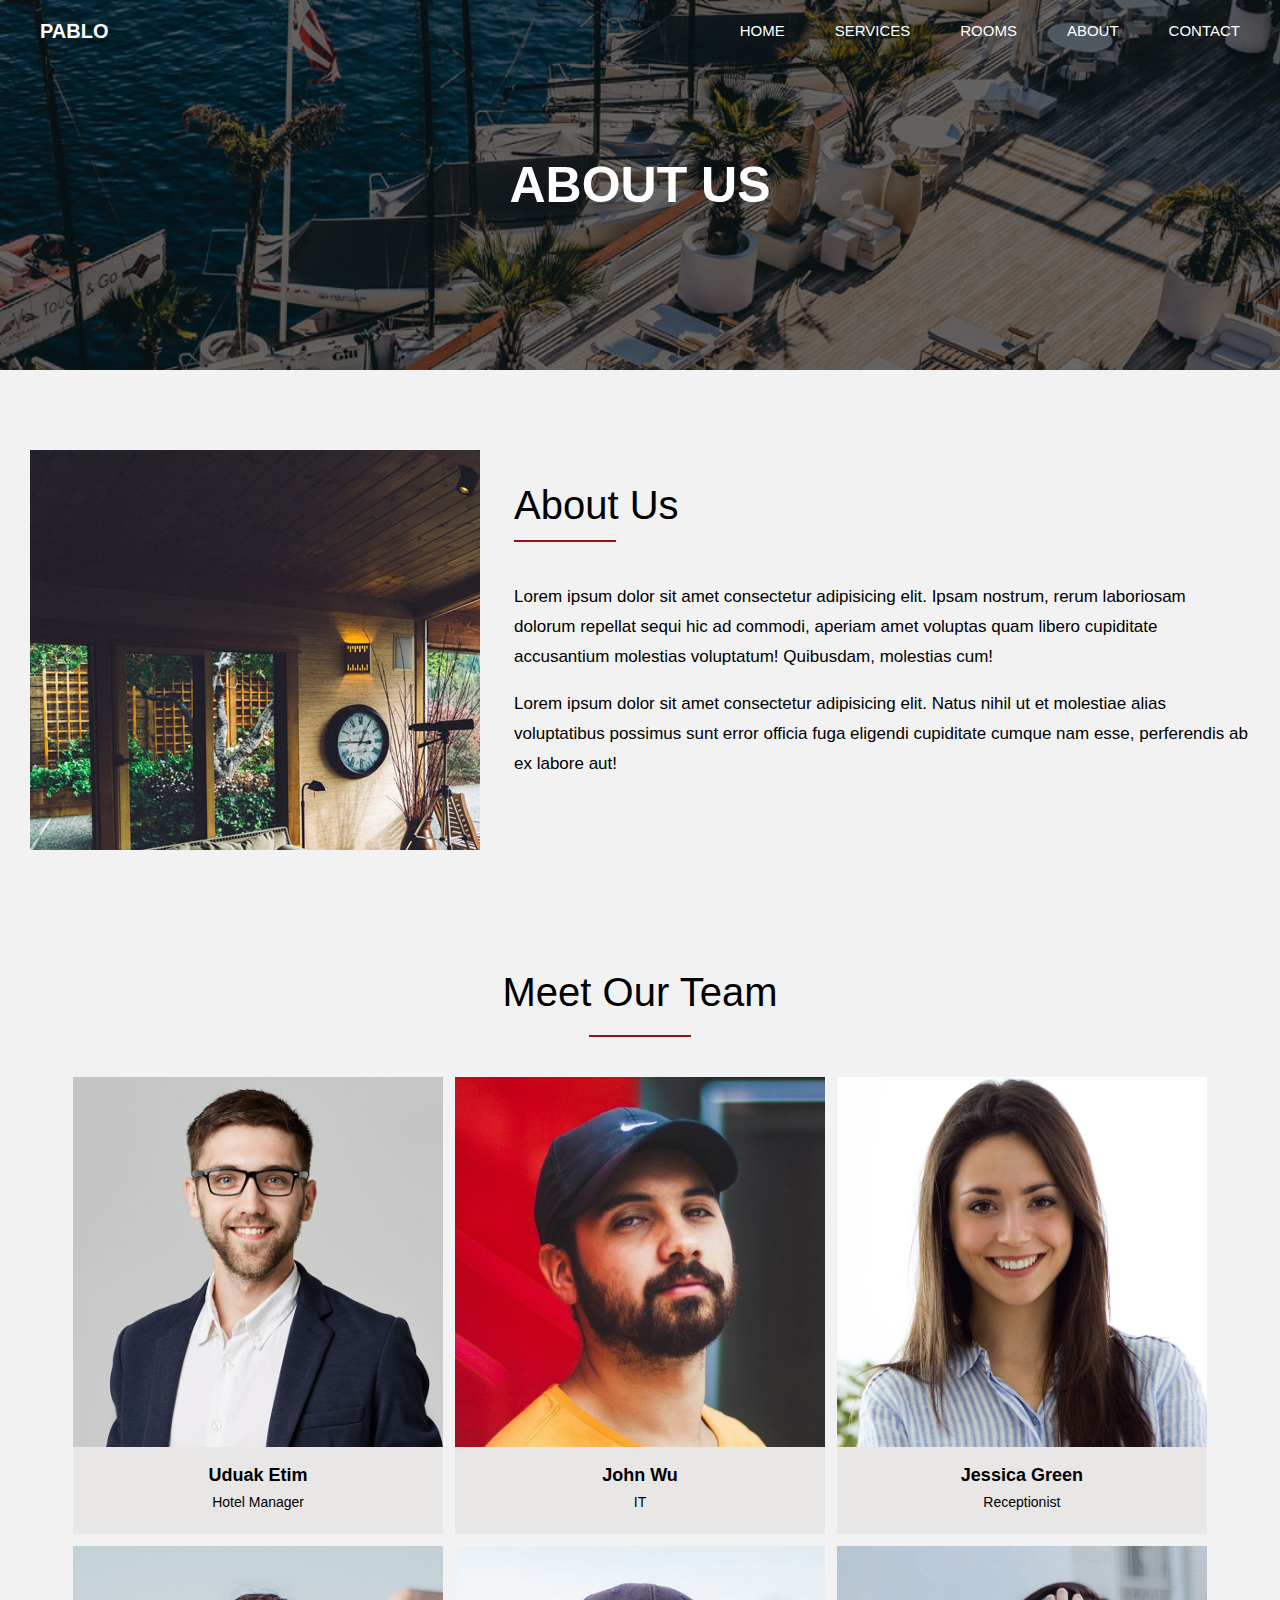
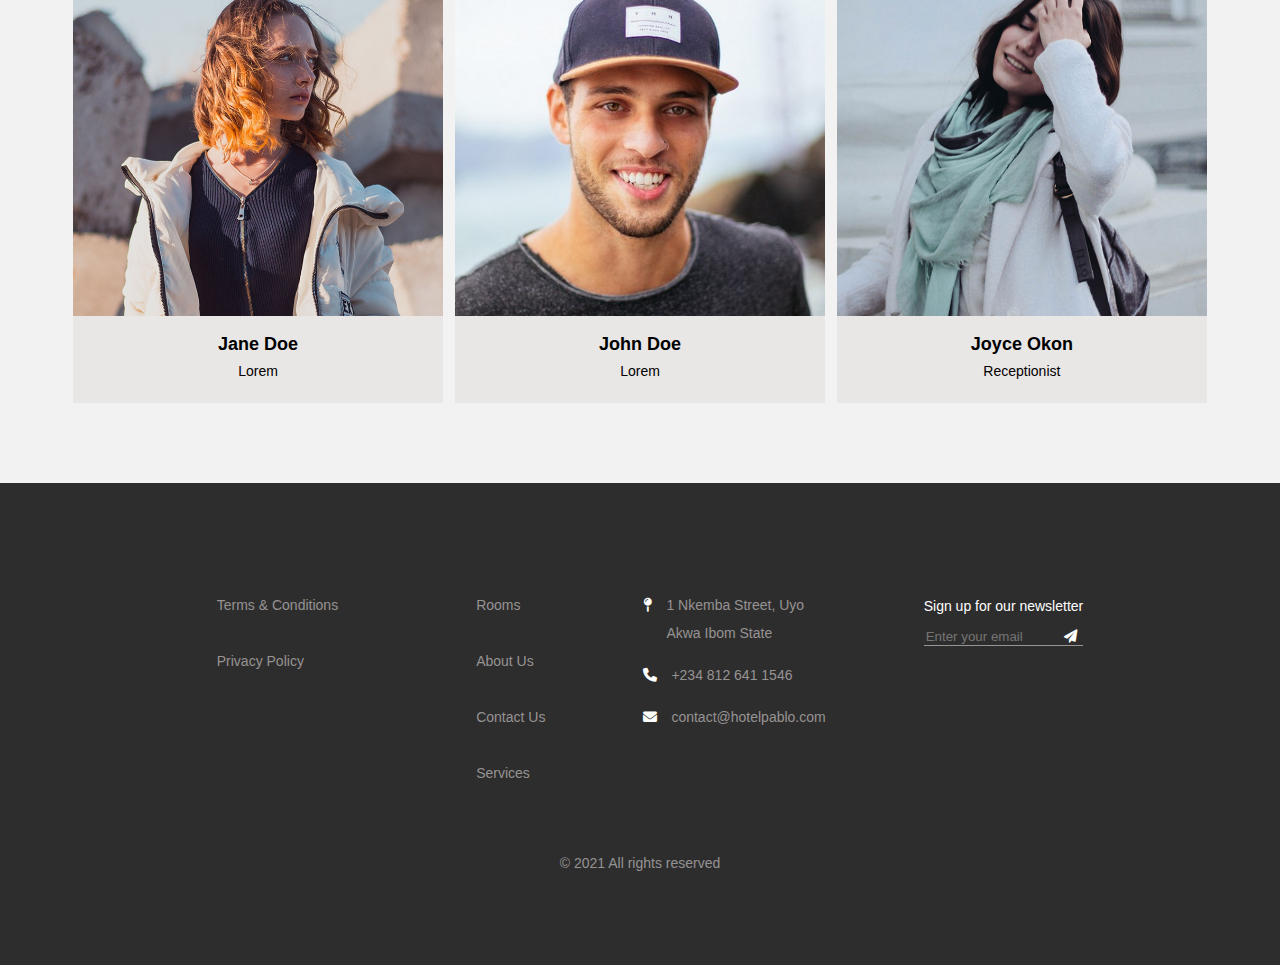
==== about.html @ f92bb2e3 "complete first version" ====
<!DOCTYPE html>
<html lang="en">
<head>
    <meta charset="UTF-8">
    <meta http-equiv="X-UA-Compatible" content="IE=edge">
    <meta name="viewport" content="width=device-width, initial-scale=1.0">
    <title>About Us Hotel - Pablo</title>
    <link rel="stylesheet" href="style.css">
    <link rel="stylesheet" href="fontawesome-free-6.0.0-beta3-web/css/all.min.css">
</head>
<body>
    <nav>
        <p class="logo"><strong>PABLO</strong></p>
        <label for="check" class="check"><i class="fa fa-bars" aria-hidden="true"></i></label>
        <input type="checkbox" id="check">
        <ul>
            <label for="check" class="cancel">&#10006;</label>
            <li><a href="index.html">HOME</a></li>
            <li><a href="services.html">SERVICES</a></li>
            <li><a href="rooms.html">ROOMS</a></li>
            <li><a href="about.html">ABOUT</a></li>
            <li><a href="contact.html">CONTACT</a></li>
        </ul>
    </nav>

    <section id="abthome">
        <h1 class="hometxt">ABOUT US</h1>
    </section>

    <section id="about">
        <div class="about">
            <div class="img1">
                <img src="Images/aboutimg.jpg" alt="aboutimg">
            </div>
            <div class="abouttxt">
                <p class="caption abt">About Us</p>
                <hr class="hr1">
                <p>Lorem ipsum dolor sit amet consectetur adipisicing elit. Ipsam nostrum, rerum laboriosam dolorum repellat sequi hic ad commodi, aperiam amet voluptas quam libero cupiditate accusantium molestias voluptatum! Quibusdam, molestias cum!</p>
                <p>Lorem ipsum dolor sit amet consectetur adipisicing elit. Natus nihil ut et molestiae alias voluptatibus possimus sunt error officia fuga eligendi cupiditate cumque nam esse, perferendis ab ex labore aut!</p>
            </div>
        </div>
    </section>

    <section id="team">
        <p class="caption">Meet Our Team</p>
        <hr>
        <div class="teamdiv">
            <div class="memberteam">
                <div class="persondiv">
                    <img class="person" src="Images/person_7.jpg" alt="person1">
                </div>
                <div class="persontxt">
                    <p class="amt amt1">Uduak Etim</p>
                    <p class="info3">Hotel Manager</p>
                </div>
            </div>
            <div class="memberteam">
                <div class="persondiv">
                    <img class="person" src="Images/person_2.jpg" alt="person1">
                </div>
                <div class="persontxt">
                    <p class="amt amt1">John Wu</p>
                    <p class="info3">IT</p>
                </div>
            </div>
            <div class="memberteam">
                <div class="persondiv">
                    <img class="person" src="Images/person_3.jpg" alt="person1">
                </div>
                <div class="persontxt">
                    <p class="amt amt1">Jessica Green</p>
                    <p class="info3">Receptionist</p>
                </div>
            </div>
            <div class="memberteam">
                <div class="persondiv">
                    <img class="person" src="Images/person_4.jpg" alt="person1">
                </div>
                <div class="persontxt">
                    <p class="amt amt1">Jane Doe</p>
                    <p class="info3">Lorem</p>
                </div>
            </div>
            <div class="memberteam">
                <div class="persondiv">
                    <img class="person" src="Images/person_1.jpg" alt="person1">
                </div>
                <div class="persontxt">
                    <p class="amt amt1">John Doe</p>
                    <p class="info3">Lorem</p>
                </div>
            </div>
            <div class="memberteam">
                <div class="persondiv">
                    <img class="person" src="Images/person_8.jpg" alt="person1">
                </div>
                <div class="persontxt">
                    <p class="amt amt1">Joyce Okon</p>
                    <p class="info3">Receptionist</p>
                </div>
            </div>
        </div>
    </section>

    <footer>
        <div class="footer">
            <div class="grp1">
                <div>
                    <ul>
                        <li><a href="#">Terms & Conditions</a></li>
                        <li><a href="#">Privacy Policy</a></li>
                    </ul>
                </div>
                <div>
                    <ul>
                        <li><a href="rooms.html">Rooms</a></li>
                        <li><a href="about.html">About Us</a></li>
                        <li><a href="contact.html">Contact Us</a></li>
                        <li><a href="services.html">Services</a></li>
                    </ul>
                </div>
            </div>
            <div class="grp2">
                <div>
                    <div class="info">
                        <i class="fa fa-map-pin icon1" aria-hidden="true"></i> 
                        <div>
                            <p>1 Nkemba Street, Uyo</p>
                            <p>Akwa Ibom State</p>
                        </div>
                    </div>
                    <div class="info">
                        <i class="fa fa-phone icon1" aria-hidden="true"></i>
                        <div>
                            <p>+234 812 641 1546</p>
                        </div>
                    </div>
                    <div class="info">
                        <i class="fa fa-envelope icon1" aria-hidden="true"></i>
                        <div>
                            <p>contact@hotelpablo.com</p>
                        </div>
                    </div>
                </div>
                <div>
                    <p>Sign up for our newsletter</p>
                    <div class="newsletter">
                        <input type="email" name="news" id="news" placeholder="Enter your email">
                        <button class="plane"><i class="fa fa-paper-plane" aria-hidden="true"></i></button>
                    </div>
                </div>
            </div>
        </div>
        <div>
            <p class="rights">&copy; 2021 All rights reserved</p>
        </div>
    </footer>
</body>
</html>
---- style.css ----
html {
    scroll-behavior: smooth;
}

:root {
    --red: rgb(158, 7, 7);
}

body {
    margin: 0;
    background-color: #f2f2f2;
    height: 100vh;
    font-family: -apple-system, BlinkMacSystemFont, 'Segoe UI', Roboto, Oxygen, Ubuntu, Cantarell, 'Open Sans', 'Helvetica Neue', sans-serif;
    font-size: 17px;
    overflow-x: hidden;
}

a {
    text-decoration: none;
}

li {
    list-style: none;
}

/* Home page */
/* nav section starts */
nav {
    z-index: 1;
    position: relative;
    left: 0;
    right: 0;
    max-width: 1350px;
}

nav > ul {
    list-style: none;
    display: flex;
    gap: 2em;
    position: absolute;
    top: 7px;
    right:2em;
    font-size: 15px;
}

.logo {
    position: absolute;
    margin-left: 2em;
    font-size: 20px;
    color: white;
}

nav > ul > li > a {
    text-decoration: none;
    color: white;
    padding: 10px;
    transition: .3s;  
}

nav > ul > li > a:hover {
    transition: 0.3s;
    color: rgb(158, 7, 7);
}

nav > input[type=checkbox] {
    display: none;
}


.check {
    display: none;
}

.cancel {
    display: none;
}

@media only screen and (max-width: 740px) {
    .check {
        display: block;
        position: absolute;
        right: 20px;
        top: 22px;
        color: white;
    }

    .logo {
        margin-left: 0;
        left: 20px;
    }

    .cancel {
        display: block;
        font-size: 20px;
        transition: .3s;
    }

    .cancel:hover {
        color: rgb(156, 16, 16);
        transition: .3s;
    }

    nav > ul {
        background-color: white;
        padding: 70px 20px;
        flex-direction: column;
        width: 270px;
        text-align: center;
        right: -600px;
        top: 0;
        height: calc(100vh - 140px);
        margin: 0;
        transition: 0.5s;
    }

    nav > ul > li {
        padding: 10px;
    }

    nav > ul > li > a {
        color: black;
    }

    input[type=checkbox]:checked + ul {
        position: fixed;
        right: 0px;
        /* top: 0; */
        /* height: 100vh;  */
    }

    input[type=checkbox]:checked  body {
        overflow-y: hidden;
    }
}

/* home section */
#home {
    position: relative;
    /* background-image: url(Images/img2.jpg); */
    background-color: rgb(54, 54, 54);
    background-blend-mode: overlay;
    width: 100vw;
    background-repeat: no-repeat;
    background-size: cover;
    height: 100vh;
    display: flex;
    justify-content: center;
    align-items: center;
    flex-direction: column;
    animation: img 30s infinite;
}

@keyframes img {
    0%, 100% {
        background-image: url(Images/img2.jpg);
    }
    10% {
        background-image: url(Images/img2.jpg);
    }
    20% {
        background-image: url(Images/hero.jpg);
    }
    30% {
        background-image: url(Images/hero.jpg);
    }
    40% {
        background-image: url(Images/img1.jpg);
    }
    50% {
        background-image: url(Images/img1.jpg);
    }
    60% {
        background-image: url(Images/img3.jpg);
    }
    70% {
        background-image: url(Images/img3.jpg);
    }
    80% {
        background-image: url(Images/img4.jpg);
    }
    90% {
        background-image: url(Images/img4.jpg);
    }
}

.hometxt {
    color: white;
    font-size: 50px;
}

.motto {
    color: white;
    margin-top: -20px;
    font-weight: 300;
    font-size: 14px;
}

@media only screen and (max-width: 740px) {
    .hometxt {
        font-size: 30px;
    }
}

/* room section */

#rooms {
    padding: 80px 0 80px 0;
}

.rooms {
    display: flex;
    flex-wrap: wrap;
    justify-content: center;
    padding: 30px;
    gap: 1.9em;
}

.rm {
    width: 400px;
    border: 1px solid rgb(179, 177, 177);
    height: 370px;
}

.rm2 {
    display: flex;
    flex-wrap: wrap;
    gap: 1.9em;
    justify-content: center;
}

.rm > div > img {
    width: 100%;
    height: 100%;
    transition: .4s;
}

.img1 {
    height: 270px;
    overflow: hidden;
}

.rm > div > img:hover {
    /* width: 100%; */
    transform: scale(1.1);
    transition: .4s;
}

/* @media only screen and (max-width: 1350px) {
    .rm1 {
        height: 777px;
    }

    .rm2 {
        flex-direction: column;
    }

    .img4 {
        height: 680px;
    }
} */
/* 
@media only screen and (max-width: 911px) {
    .rm1 {
        height: 370px;
    }

    .img4 {
        height: 270px;
    }
} */

.caption {
    text-align: center;
    font-size: 40px;
}

hr {
    width: 100px;
    margin: -20px auto 40px auto;
    border: 1px solid rgb(156, 16, 16);
}

.rmtxt {
    text-align: center;
}

.rmtitle {
    font-size: 20px;
}

.price {
    font-size: 14px;
    color: rgb(151, 150, 150);
}

.amt {
    font-size: 18px;
    color: rgb(122, 63, 8);
}

.vm {
    padding: 10px 30px;
    border-radius: 80px;
    border: none;
    background-color: rgb(155, 155, 155);
    color: white;
    transition: .3s;
}

.vm:hover {
    padding: 10px 30px;
    border-radius: 80px;
    border: none;
    background-color: rgb(156, 16, 16);
    transition: .3s;
    color: white;
}

.vmore {
    display: flex;
    justify-content: center;
}

.promo {
    background-image: url(Images/hero.jpg);
    background-color: rgb(24, 23, 23);
    background-blend-mode: overlay;
    margin-top: 80px;
    display: flex;
    justify-content: space-around;
    align-items: center;
    background-attachment: fixed;
    width: 100vw;
    height: 300px;
}

.promo-cont {
    display: flex;
    flex-direction: column;
    justify-content: center;
    align-items: center;
}

.probtn {
    border: 1px solid var(--red);
    border-radius: 10px;
    background: var(--red);
    color: white;
    padding: 10px;
    transition: .3s;
}

.probtn:hover {
    background-color: transparent;
    color: var(--red);
    font-weight: bold;
    transition: .3s;
}

.prends {
    color: white;
}

.prtime {
    color: white;
    font-size: 70px;
    margin-top: 0;
}

.pro {
    color: white;
    font-size: 30px;
}

/* about section */
#about {
    padding: 80px 0 80px 0;
}

.about {
    display: flex;
    /* width: 1000px; */
    justify-content: center;
    /* padding: 0 80px 0 80px; */
    padding: 0 30px;
    
    gap: 2em;
}

.about > .img1 {
    max-width: 450px;
    min-width: 450px;
    height: 400px;
}


.abt {
    text-align: left;
}

.hr1 {
    margin-left: 0;
}

@media only screen and (max-width: 1055px) {
    .about > .img1 {
        height: 500px;
    }
}

@media only screen and (max-width: 940px) {
    .about > .img1 {
        height: 570px;
    }
}

@media only screen and (max-width: 865px) {
    .about > .img1 {
        display: none;
    }

    .abt {
        text-align: center;
    }

    .hr1 {
        margin-left: auto;
    }

    .brands {
        display: flex;
        justify-content: center;
    }
}

.abouttxt > p {
    line-height: 30px;
}

.readmore {
    color:rgb(124, 122, 122);
    transition: 0.3s;
    width: 100px;
}

.readmore:hover {
    color: rgb(156, 16, 16);
    transition: 0.3s;
}

/* reserve */
#reserve {
    background-image: url(Images/rm4.jpg);
    background-color: rgb(54, 54, 54);
    background-blend-mode: overlay;
    margin-top: 80px;
    display: flex;
    justify-content: center;
    flex-direction: column;
    align-items: center;
    background-attachment: fixed;
    width: 100vw;
    height: 300px;
}

@media only screen and (max-width: 530px) {
    .res {
        font-size: 24px;
    }
}

/* testimonials */

.testimonial-img {
    height: 170px;
    border-radius: 50%;
    /* border: 4px solid var(--red); */
}

#testimonials {
    padding: 80px 50px 0 50px;
    position: relative;
    display: flex;
    justify-content: center;
}

#job {
    color: rgb(92, 91, 91);
    font-size: 15px;
    margin-top: -20px;
  }
  
  #info {
    font-size: 15px;
    margin: auto auto;
    line-height: 20px;
  }

.btn-container {
    display: flex;
    justify-content: center
  }
  
  .btn-container>button {
    border: none;
    background: transparent;
    color: var(--red);
    margin: 10px;
    display: flex;
    align-items: center;
    justify-content: center;
    font-size: 30px;
    height: 50px;
    width: 50px;
    border-radius: 50px;
    /*background-color: #E0E9F9;*/
    background-color: white;
    box-shadow: 0px 0px 10px 2px #D4D5DC;
    transition: .3s;
  }
  
  .btn-container>button:hover {
    background-color: var(--red);;
    color: white;
    transition: .3s;
  }
  
  .next-btn {
    position: absolute;
    top: 300px;
    right: 30px;
  }
  
  .prev-btn {
    position: absolute;
    top: 300px;
    left: 30px;
  }
  
  .quotes-icon {
    font-size: 100px;
    color: var(--red);
    margin-top: -10px;
  }

.testimonials {
    display: flex;
    position: relative;
    max-width: 1500px;
    flex-direction: column;
    align-items: center;
    justify-content: center;
    align-items: center;
}

.test-img {
    display: flex;
    justify-content: center;
}

#txt {
    text-align: center;
    margin: 20px;
    line-height: 30px;
}

/* faq */

#faq {
    padding: 80px 0 160px 0;
    background-color: rgb(242, 241, 241);
    
}

.question-btn {
    border: 1px solid var(--red);
    color: var(--red);
    font-size: 20px;
    height: 18px;
    width: 18px;
    padding: 1px;
    display: flex;
    justify-content: center;
    align-items: center;
    background-color: transparent;
  }
  
  .question-txt {
    font-size: 15px;
  }
  
  .section-center {
    display: flex;
    flex-direction: column;
    justify-content: center;
    align-items: center;
    gap: 1em;
  }
  
  .question {
    border-radius: 10px;
    width: 430px;
    background-color: white;
    box-shadow: 0 0 10px 2px #cacaca;
  }
  
  .question-title {
    display: flex;
    justify-content: space-between;
    align-items: center;
    height: 20px;
    padding: 20px;
    width: 370px;
  }
  
  .minus {
    display: none;
    cursor: pointer;
  }
  
  .question-ans {
    display: flex;
    justify-content: center;
    height: 0;
    overflow: hidden;
  }
  
  .show-ans {
    height: max-content;
    animation: slide .7s;
  }
  
  .hide-ans {
    height: .001px;
    transition: .2s;
  }
  
  @keyframes slide {
    from {
      height: 0;
    }
    to {
      height: max-content;
    }
  }
  
  .answer-txt {
    font-size: 12px;
    width: 380px;
    margin-top: 0px;
    border-top: 1px solid black;
    padding-top: 10px;

    line-height: 20px;
  }

/* footer */

footer {
    background-color: rgb(46, 45, 45);
    width: 100vw;
    margin: 0;
    padding: 80px 0px;
    /* flex-wrap: wrap; */
    /* height: 330px; */
    position: relative;
    color: white;
    font-weight: 300;
}

.footer {
    display: flex;
    /* flex-wrap: wrap; */
    align-items: baseline;
    gap: 7em;
    font-size: 14px;
    justify-content: center;
    
}

.footer > div > div > ul > li > a {
    color: rgb(150, 147, 147);
    line-height: 4em;
    font-weight: 300;
}

.footer > div > div > ul > li > a:hover {
    color: white;
}

.info {
    display: flex;
    align-items: baseline;
    gap: 1em;
    line-height: 1em;
    color: rgb(150, 147, 147);
}

.info > div > p > a {
    color: rgb(150, 147, 147);
}

.info > div > p > a:hover {
    text-decoration: underline;
}

.icon1 {
    color: white;
}

.rights {
    text-align: center;
    margin-top: 40px;
}

.newsletter {
    display: flex;
    border-bottom: 1px solid rgb(150, 148, 148);
}

.footer > div > div > div > input[type=email] {
    border: none;
    outline: none;
    background: transparent;
    width: 130px;
}

.footer > div > div > div > input[type=email]:focus {
    color: white;
}

.footer > div > div > input[type=email]::placeholder {
    color: rgb(190, 189, 189);
    font-family: -apple-system, BlinkMacSystemFont, 'Segoe UI', Roboto, Oxygen, Ubuntu, Cantarell, 'Open Sans', 'Helvetica Neue', sans-serif;
    font-weight: lighter;
}

.plane {
    background: transparent;
    border: none;
    color: white;
    transition: .3s;
}

.plane:hover {
    color: rgb(202, 74, 74);
    transition: .3s;
}

.rights {
    font-size: 14px;
    color: rgb(148, 147, 147);
}

.grp1 {
    display: flex;
    gap: 7em;
}

.grp2 {
    display: flex;
    padding-right: 20px;
    gap: 7em;
}

@media only screen and (max-width: 900px) {
    .grp1 {
        flex-direction: column;
    }
    .grp2 {
        flex-direction: column;
    }
}

/* Home page ends */

/* Rooms page */
#roomhome {
    position: relative;
    background-image: url(Images/rm7.png);
    background-color: rgb(54, 54, 54);
    background-attachment: fixed;
    background-blend-mode: overlay;
    width: 100vw;
    background-repeat: no-repeat;
    background-size: cover;
    height: 370px;
    display: flex;
    justify-content: center;
    align-items: center;
    flex-direction: column;
}

.room2 {
    transition: .3s;
}

.room2:hover {
    height: 570px;
    transition: .3s;
}

.room2:hover > .rmdetails1{
    visibility: visible;
    height: 30px;
    /* transition: .3s; */
}

.rmdetails1 {
    font-size: 14px;
    text-align: center;
    background-color: white;
    padding: 10px;
    visibility: hidden;
    height: 0;
    /* transition: .3s; */
}

.vm1 {
    padding: 7px 13px;
}

/* offers section */
#offers {
    padding: 80px 70px;
    background-color: rgb(235, 232, 232);
}

.offerimg {
    height: 370px;
}

.offertxt {
    padding: 20px;
    height: 330px;
    background-color: white;
}

.offer {
    display: flex;
    margin: auto auto;
}

.off {
    text-align: left;
    color: rgb(156, 16, 16);
    font-weight: 400;
    margin-top: 20px;
}

.offercaption {
    margin-top: -20px;
    font-size: 24px;
    font-weight: 400;
}

.offerdetails {
    font-size: 14px;
    line-height: 27px;
    color: rgb(77, 76, 76);
}

@media only screen and (max-width: 1070px) {
    .offerimg {
        height: 270px;
    }

    .off {
        font-size: 23px;
    }

    .offercaption {
        font-size: 17px;
    }

    .offerdetails {
        font-size: 11px;
        margin-top: -10px;
    }

    .offertxt {
        height: 230px;
    }

    .vm2 {
        padding: 7px 14px;
    }

    .vm2:hover {
        padding: 7px 14px;
    }
}

@media only screen and (max-width: 904px) {
    .offer {
        flex-direction: column;
        justify-content: center;
        /* margin: 0 auto; */
        width: 400px;
    }

    .offimg {
        width: 400px;
    }

    .offerimg {
        width: 400px;
    }

    #offers {
        padding: 80px 0;
    }

    .off {
        font-size: 30px;
    }
    .offercaption {
        font-size: 20px;
    }

    .offerdetails {
        font-size: 13px;
    }

    .offertxt {
        height: 240px;
    }
}

/* book */
#form {
    display: block;
    position: fixed;
    width: 100vw;
    z-index: 3;
}

.book {
    background-image: url(Images/book.jpg);
    background-repeat: no-repeat;
    background-color: rgb(39, 39, 39);
    background-size: cover;
    background-blend-mode: overlay;
    height: 100vh;
    display: flex;
    align-items: center;
    justify-content: center;
    margin: 0;
}

.bookform {
    position: relative;
    background-color: white;
    width: 300px;
    padding: 20px;
    border-radius: 10px;
    height: 430px;
}

.label {
    font-size: 12px;
    font-weight: 700;
}

.formdiv {
    display: flex;
    flex-direction: column;
    margin: 10px;
    gap: .4em;
}

.formdiv > div > input, .formdiv > input {
    border: none;
    background-color: rgb(240, 238, 238);
    height: 30px;
    border-bottom: 1px solid rgb(184, 182, 182);
    width: 100%;
    outline: none;
}

.formdiv > div > input, .formdiv > input::placeholder {
    font-family: -apple-system, BlinkMacSystemFont, 'Segoe UI', Roboto, Oxygen, Ubuntu, Cantarell, 'Open Sans', 'Helvetica Neue', sans-serif;
    font-size: 12px;
}

.formdiv > input[type=date] {
    color: rgb(119, 118, 118);
    font-size: 12px;
    font-family: -apple-system, BlinkMacSystemFont, 'Segoe UI', Roboto, Oxygen, Ubuntu, Cantarell, 'Open Sans', 'Helvetica Neue', sans-serif;
    width: 130px;
}

.checkin {
    display: flex;
}

.bookform > input[type=checkbox] {
    height: 13px;
    /* padding-left: 900px; */
    position: absolute;
    left: 27px;
    top: 368px;
}

.chkbx {
    display: flex;
    flex-direction: row;
}

.paywhen {
    position: absolute;
    top: 370px;
    left: 49px;
}

.pay {
    font-size: 13px;
}

.paybox {
    display: flex;
    align-items: baseline;
    padding-bottom: 30px;
    /* justify-content: space-between; */
    /* gap: 10em; */
}

.paynow {
    position: absolute;
    top: 370px;
    right: 30px;
}

.bookrm {
    position: absolute;
    width: 80%;
    padding: 10px;
    left: 37px;
    border-radius: 10px;
    border: none;
    background-color: rgb(167, 10, 10);
    display: none;
    transition: .3s;
    color: white;
    /* background-color: rgb(189, 188, 188);
    color: white; */
}

.bktxt {
    text-align: center;
    font-weight: 800;
    font-size: 17px;
    /* color: var(--red); */
}

.bookrm1 {
    position: absolute;
    width: 80%;
    padding: 10px;
    left: 37px;
    border-radius: 10px;
    border: none;
    transition: .3s;
    background-color: rgb(189, 188, 188);
    color: white;
}

.bookrm:hover {
    background-color: rgb(211, 24, 24);
    transition: .3s;
}

.bookform > input[type=checkbox]:checked ~ .bookrm {
    display: block;
}

.bookform > input[type=checkbox]:checked ~ .bookrm1 {
    display: none;
}

/* contact section */
#conthome {
    position: relative;
    background-image: url(Images/contactimg.jpg);
    background-color: rgb(54, 54, 54);
    background-blend-mode: overlay;
    width: 100vw;
    background-repeat: no-repeat;
    background-size: cover;
    height: 370px;
    display: flex;
    justify-content: center;
    align-items: center;
    flex-direction: column;
}

#contact {
    padding: 80px 0 80px 0;
}

.contactsectn {
    padding: 40px;
    display: flex;
    flex-wrap: wrap;
    gap: 7em;
    justify-content: center;
}

/* @media only screen and (max-width: 800px) {
    .contactsectn {
        flex-direction: column-reverse;
        padding: auto;
    }
} */

.info1 {
    color: black;
    line-height: 30px;
}

.info2 {
    margin-top: -34px;
}

.cform {
    border: 1px solid var(--red);
    padding: 40px;
    display: flex;
    flex-direction: column;
    gap: 0.4em;
    max-width: 330px;
}

.cform > div {
    display: flex;
    position: relative;
}

.cform > div > label {
    position: absolute;
    top: 10px;
    left: 5px;
    font-size: 14px;
    transition: .3s;
}

.cform > div > input, .cform > div > textarea {
    /*border: none;
    border-bottom: 1px solid black;*/
    width: 300px;
    padding: 10px;
    margin-bottom: 10px;
    transition: .3s;
    outline: none;
    /* outline: none; */
    /* background-color: rgb(240, 239, 239); */
}

.cform > div > input:focus + label, .cform > div > textarea:focus + label, .cform > div > input:valid + label, .cform > div > textarea:valid + label {
    top: -7px;
    font-size: 12px;
    padding: 0 5px;
    background-color: white;
    color: var(--red);
    transition: .3s;
}

/* .cform > div > input[type=email]:valid + label {
    top: -7px;
    font-size: 12px;
    padding: 0 5px;
    background-color: white;
    color: green;
    transition: .3s;
} */

.cform > div > input:focus, .cform > div > textarea:focus, .cform > div > input:valid, .cform > div > textarea:valid {
    border: 1px solid var(--red);
    transition: .3s;
}


/* .cform > input::placeholder, .cform > textarea::placeholder {
    font-size: 13px;
    font-family: -apple-system, BlinkMacSystemFont, 'Segoe UI', Roboto, Oxygen, Ubuntu, Cantarell, 'Open Sans', 'Helvetica Neue', sans-serif;
} */

.cform > div > textarea {
    height: 70px;
    resize: none;
    font-family: -apple-system, BlinkMacSystemFont, 'Segoe UI', Roboto, Oxygen, Ubuntu, Cantarell, 'Open Sans', 'Helvetica Neue', sans-serif;
    font-size: 13px;
}

.cform > button {
    padding: 10px;
    margin-top: 10px;
    border: none;
    background-color: var(--red);
    color: white;
    transition: .3s;
    width: 322px;
}

.cform > button:hover {
    background-color: rgb(121, 5, 5);
    transition: .3s;
}

.contact1 {
    font-size: 29px;
}

.brandicon {
    font-size: 20px;
}

.brandcont {
    display: flex;
    align-items: center;
    justify-content: center;
    background-color: rgb(212, 211, 211);
    border-radius: 80px;
    height: 34px;
    width: 34px;
    transition: .3s;
    margin-top: -20px;
}

.brandcont:hover {
    background-color: rgb(134, 134, 134);
    transition: .3s;
}

.brands {
    display: flex;
    gap: .7em;
}

/* about section */
#abthome {
    position: relative;
    background-image: url(Images/img1.jpg);
    background-color: rgb(54, 54, 54);
    background-blend-mode: overlay;
    background-attachment: fixed;
    width: 100vw;
    background-repeat: no-repeat;
    background-size: cover;
    height: 370px;
    display: flex;
    justify-content: center;
    align-items: center;
    flex-direction: column;
}

#team {
    padding: 0px 0 80px 0;
}

.person {
    height: 370px;
}

.memberteam {
    background-color: rgb(233, 230, 230);
    padding-bottom: 10px;
    width: 370px;
}

.persondiv {
    width: 370px;
    display: flex;
    justify-content: center;
    overflow: hidden;
}

.persontxt {
    text-align: center;
    font-weight: 700;
}

.info3 {
    font-weight: 300;
    font-size: 14px;
    margin-top: -10px;
}

.amt1 {
    color: black;
}

.teamdiv {
    display: flex;
    justify-content: center;
    gap: .7em;
    flex-wrap: wrap;
}

/* services */
#serviceshome {
    position: relative;
    background-image: url(Images/servicesimg.jpg);
    background-color: rgb(75, 74, 74);
    background-blend-mode: overlay;
    width: 100vw;
    background-repeat: no-repeat;
    background-attachment: fixed;
    background-size: cover;
    height: 370px;
    display: flex;
    justify-content: center;
    align-items: center;
    flex-direction: column;
}

#services {
    padding: 80px 30px 80px 30px;
}

.serv {
    display: flex;
    flex-wrap: wrap;
    gap: 3em;
    justify-content: center;
    /* padding: 30px; */
}

.serve {
    width: 370px;
    height: 420px;
    color: white;
    font-size: 40px;
    font-weight: 400;
    transition: .4s;
    background-color: rgb(87, 86, 86);
    background-blend-mode: overlay;
}

.serve:hover {
    background-color: rgb(65, 64, 64);
    transition: .4s;
}

.serve1 {
    background-image: url(Images/services/pool.jpg);
    display: flex;
    justify-content: center;
    align-items: center;
}

.serve2 {
    background-image: url(Images/services/restaurant.jpg);
    display: flex;
    justify-content: center;
    align-items: center;
}

.serve3 {
    background-image: url(Images/services/wedding.jpg);
    display: flex;
    justify-content: center;
    align-items: center;
}

.serve4 {
    background-image: url(Images/services/event.jpg);
    display: flex;
    justify-content: center;
    align-items: center;
    text-align: center;
}

.serve7 {
    background-image: url(Images/services/gym.jpg);
    display: flex;
    justify-content: center;
    align-items: center;
}

.serve8 {
    background-image: url(Images/services/coffee.jpg);
    display: flex;
    justify-content: center;
    align-items: center;
    text-align: center;
}

#features {
    padding: 0 0 80px 0;
}

.ficon {
    font-size: 30px;
    color: var(--red);
}

.features {
    width: 300px;
    text-align: center;
}

.featurewrap {
    display: flex;
    flex-wrap: wrap;
    gap: 7em;
    padding: 0 37px;
    justify-content: center;
}

.feattxt {
    font-size: 14px;
    line-height: 20px;
}

/* events */
#eventshome {
    position: relative;
    background-image: url(Images/Events/eventhome.jpg);
    background-color: rgb(58, 57, 57);
    background-blend-mode: overlay;
    width: 100vw;
    background-repeat: no-repeat;
    background-size: cover;
    height: 370px;
    display: flex;
    justify-content: center;
    align-items: center;
    flex-direction: column;
}

.events {
    padding: 190px 30px 80px 30px;
}
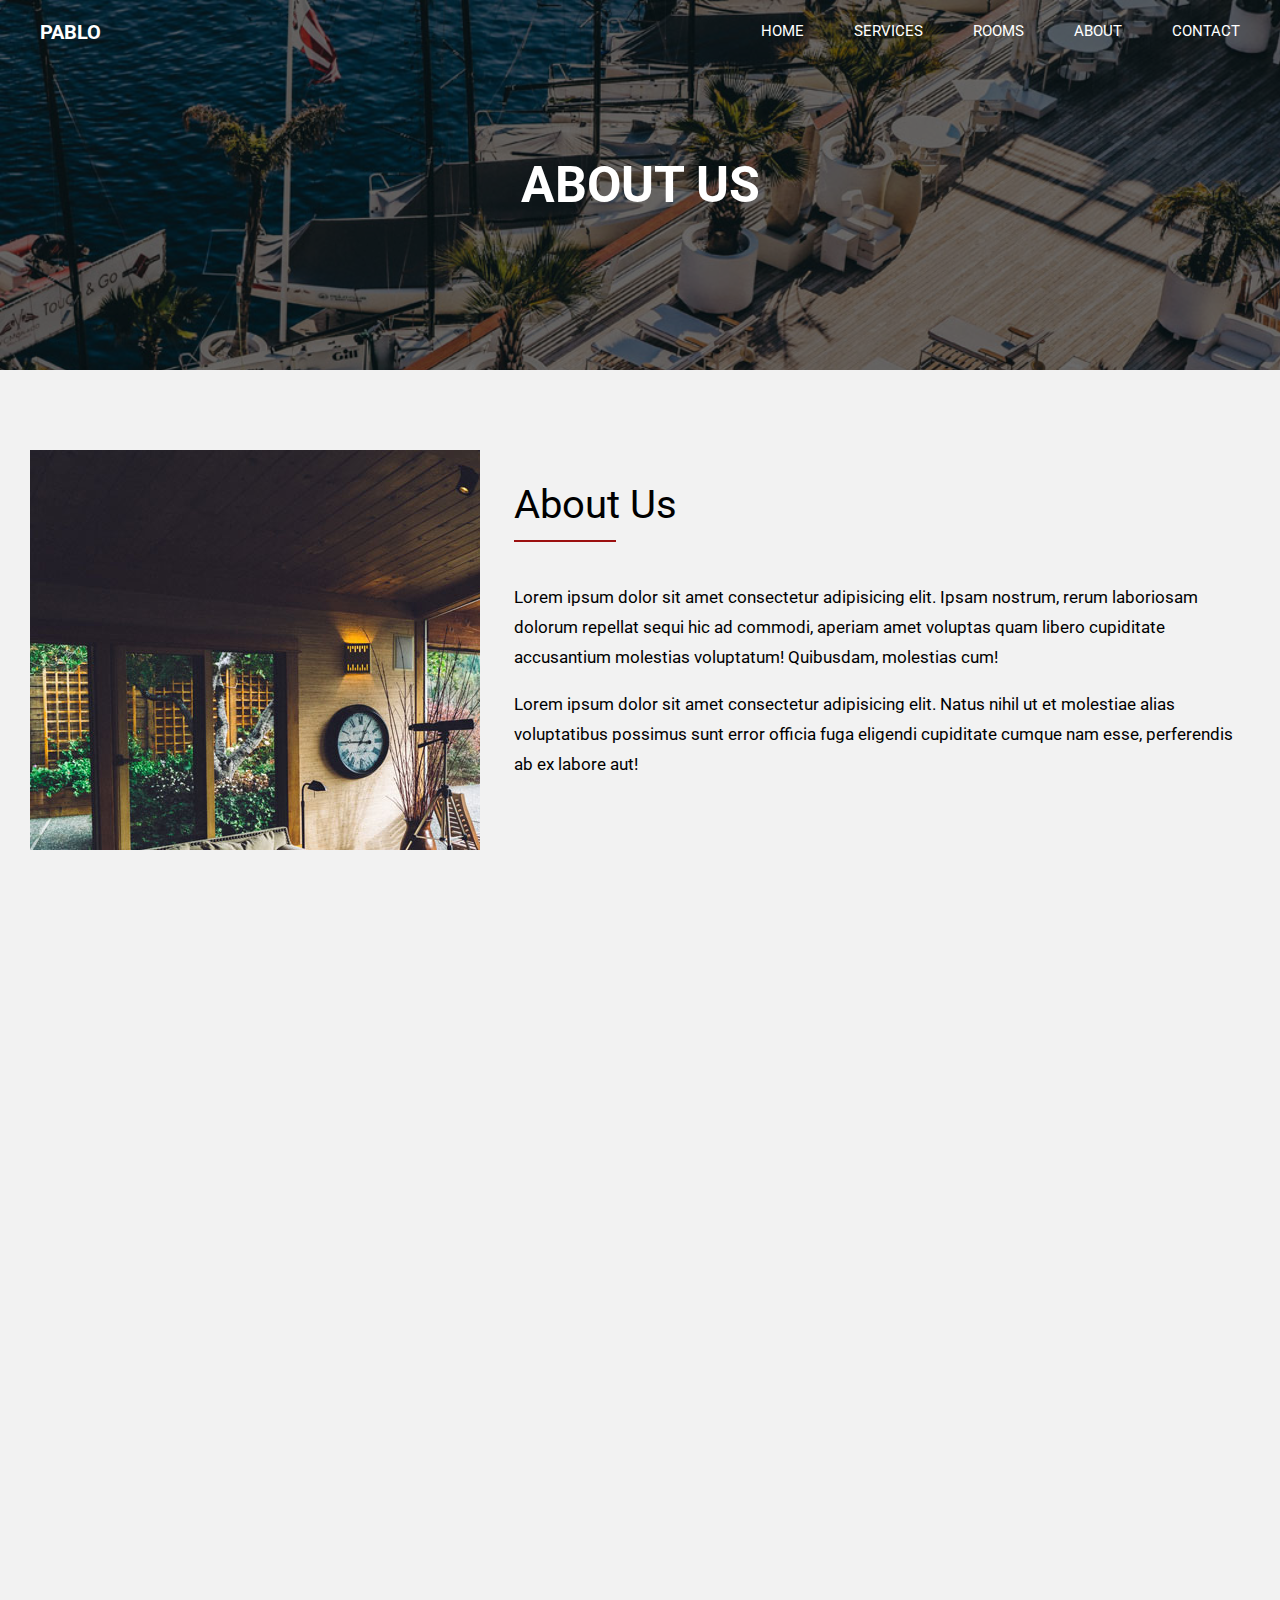
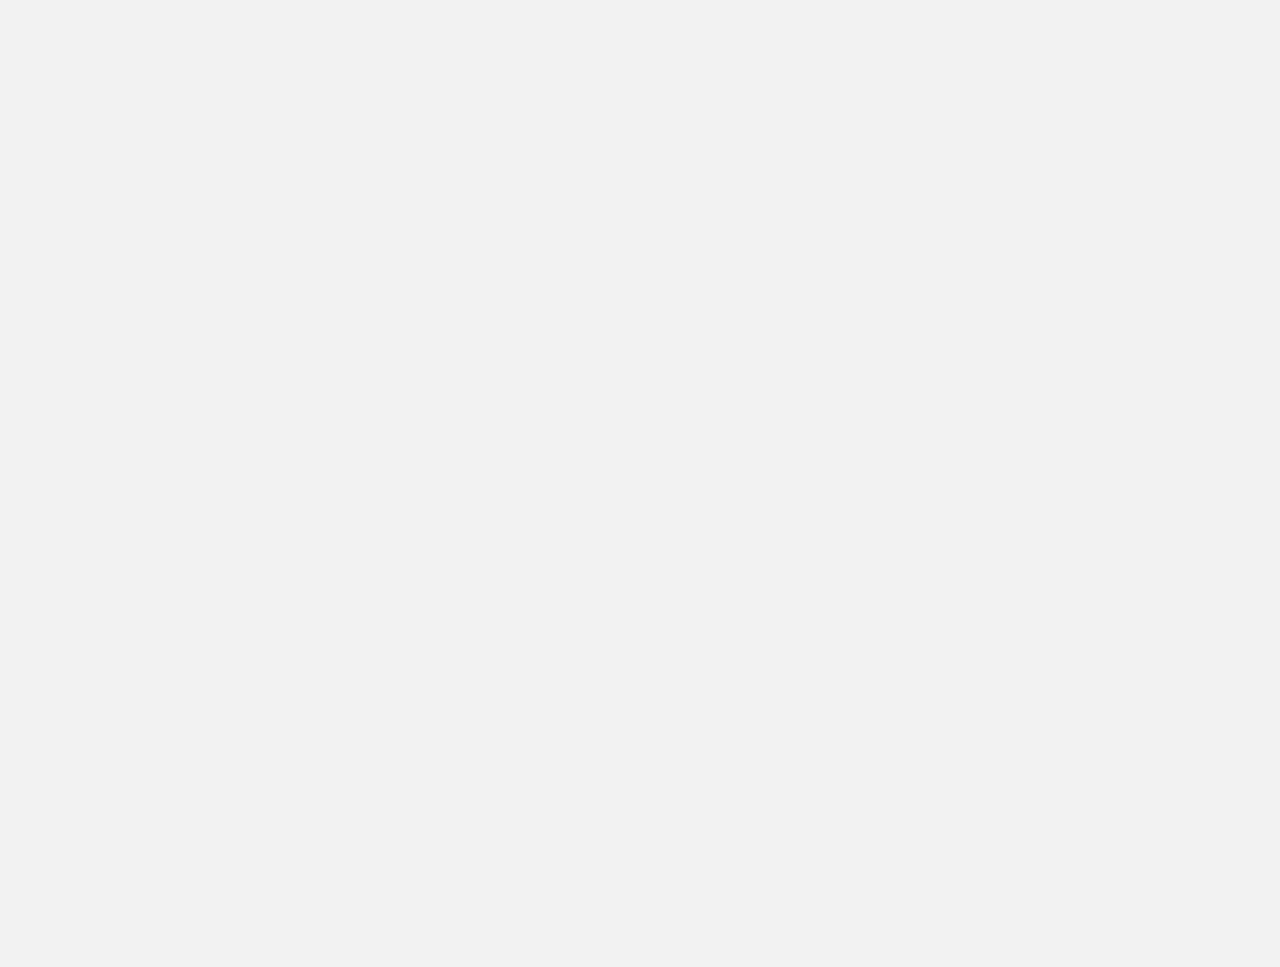
==== commit a625c2e1: "bug fixes" ====
--- a/about.html
+++ b/about.html
@@ -6,6 +6,7 @@
     <meta name="viewport" content="width=device-width, initial-scale=1.0">
     <title>About Us Hotel - Pablo</title>
     <link rel="stylesheet" href="style.css">
+    <link href='http://fonts.googleapis.com/css?family=Roboto' rel='stylesheet' type='text/css'>
     <link rel="stylesheet" href="fontawesome-free-6.0.0-beta3-web/css/all.min.css">
 </head>
 <body>
--- a/style.css
+++ b/style.css
@@ -1,5 +1,9 @@
 html {
     scroll-behavior: smooth;
+}
+
+html, body {
+    overflow-x: hidden;
 }
 
 :root {
@@ -10,7 +14,7 @@
     margin: 0;
     background-color: #f2f2f2;
     height: 100vh;
-    font-family: -apple-system, BlinkMacSystemFont, 'Segoe UI', Roboto, Oxygen, Ubuntu, Cantarell, 'Open Sans', 'Helvetica Neue', sans-serif;
+    font-family: 'Roboto', sans-serif;
     font-size: 17px;
     overflow-x: hidden;
 }
@@ -106,9 +110,12 @@
         flex-direction: column;
         width: 270px;
         text-align: center;
-        right: -600px;
+        right: 0px;
+        width: 0;
+        overflow: hidden;
+        visibility: hidden;
         top: 0;
-        height: calc(100vh - 140px);
+        height: 100vh;
         margin: 0;
         transition: 0.5s;
     }
@@ -122,10 +129,9 @@
     }
 
     input[type=checkbox]:checked + ul {
+        visibility: visible;
         position: fixed;
-        right: 0px;
-        /* top: 0; */
-        /* height: 100vh;  */
+        width: 300px;
     }
 
     input[type=checkbox]:checked  body {
@@ -186,13 +192,15 @@
 .hometxt {
     color: white;
     font-size: 50px;
+    padding: 10px;
+    text-align: center;
 }
 
 .motto {
     color: white;
     margin-top: -20px;
     font-weight: 300;
-    font-size: 14px;
+    font-size: 17px;
 }
 
 @media only screen and (max-width: 740px) {
@@ -461,10 +469,12 @@
     background-attachment: fixed;
     width: 100vw;
     height: 300px;
+    text-align: center;
 }
 
 @media only screen and (max-width: 530px) {
     .res {
+        padding: 10px;
         font-size: 24px;
     }
 }
@@ -598,11 +608,19 @@
   }
   
   .question {
-    border-radius: 10px;
-    width: 430px;
+    border-radius: 5px;
+    padding: 10px;
+    width: 450px;
+    box-sizing: border-box;
     background-color: white;
     box-shadow: 0 0 10px 2px #cacaca;
   }
+
+  @media screen and (max-width: 500px) {
+      .question {
+          width: 90%;
+      }
+  }
   
   .question-title {
     display: flex;
@@ -610,7 +628,6 @@
     align-items: center;
     height: 20px;
     padding: 20px;
-    width: 370px;
   }
   
   .minus {
@@ -661,8 +678,6 @@
     width: 100vw;
     margin: 0;
     padding: 80px 0px;
-    /* flex-wrap: wrap; */
-    /* height: 330px; */
     position: relative;
     color: white;
     font-weight: 300;
@@ -670,7 +685,6 @@
 
 .footer {
     display: flex;
-    /* flex-wrap: wrap; */
     align-items: baseline;
     gap: 7em;
     font-size: 14px;
@@ -769,6 +783,25 @@
     }
     .grp2 {
         flex-direction: column;
+    }
+}
+
+@media only screen and (max-width: 700px) {
+    .footer {
+        display: block;
+        /* text-align: center; */
+    }
+
+    .grp2 {
+        display: none;
+    }
+
+    .grp1 {
+        display: block;
+    }
+
+    .grp1 > div {
+        text-align: center;
     }
 }
 
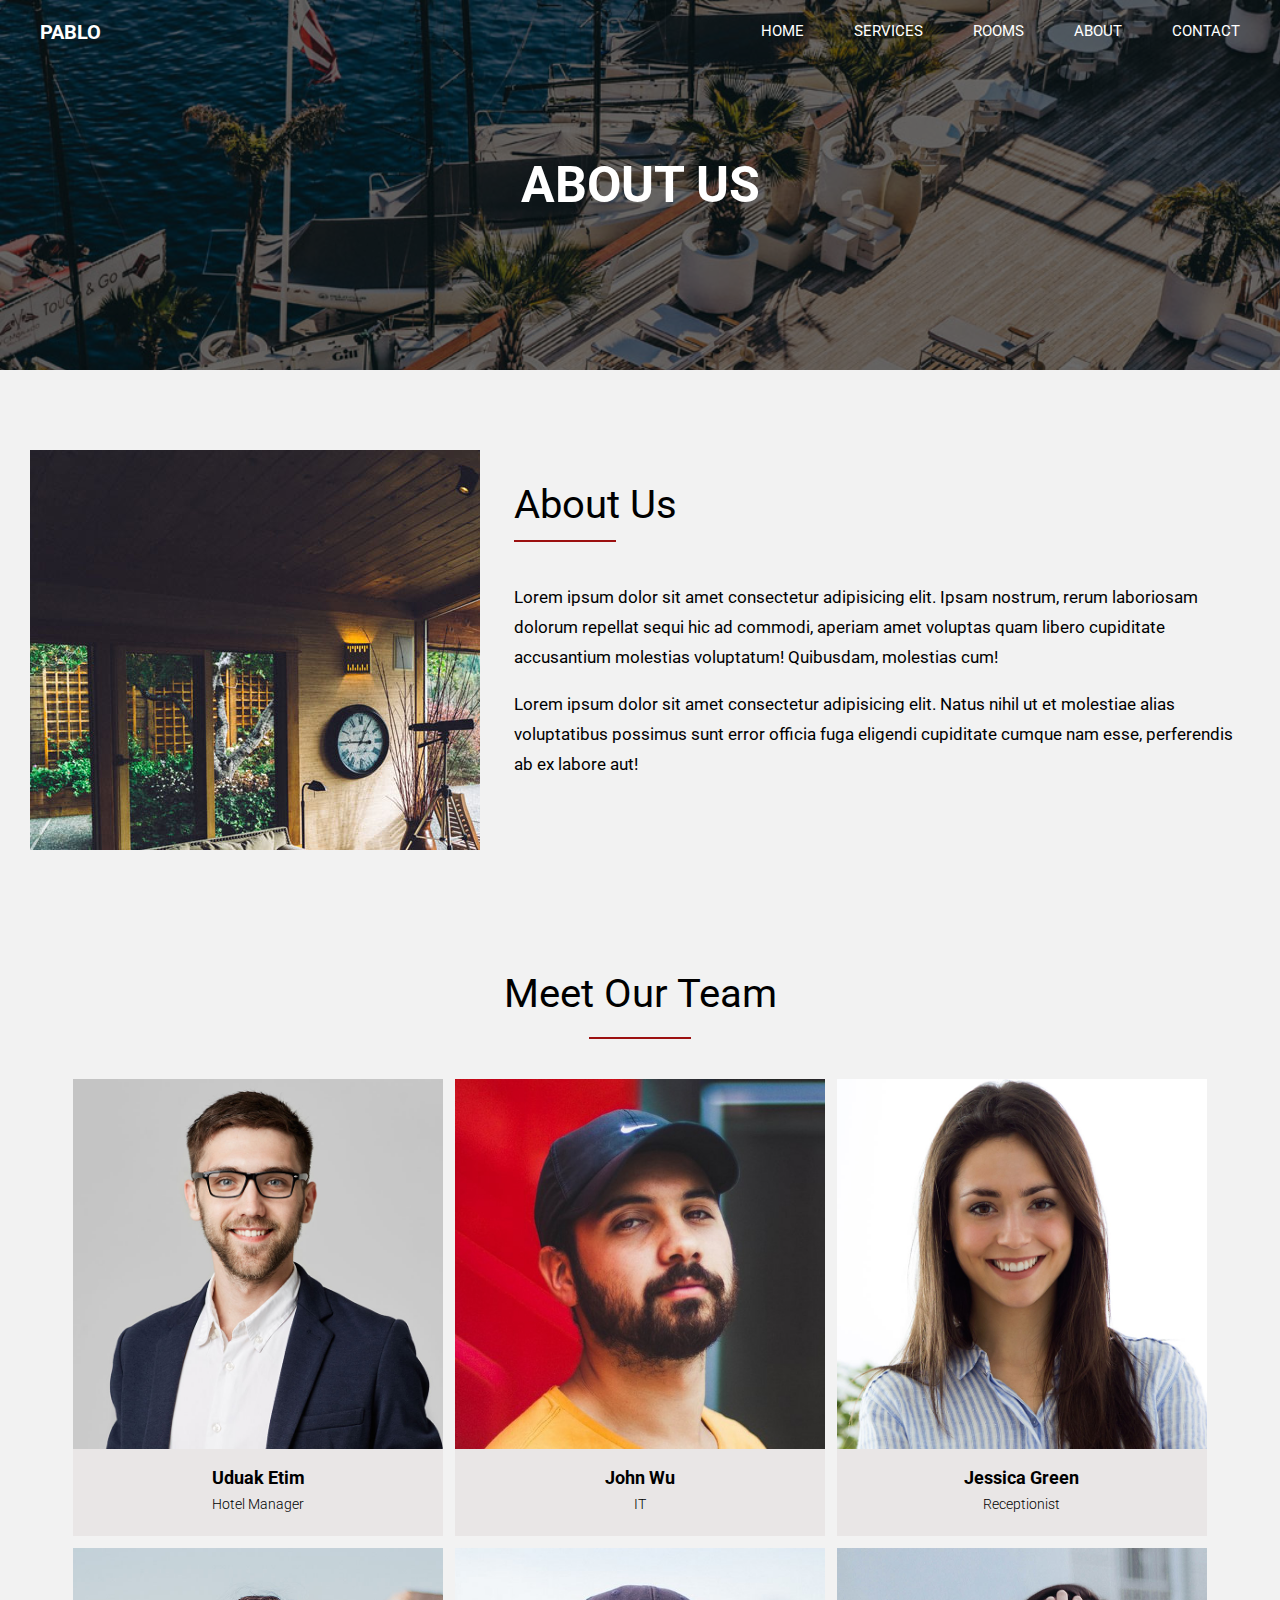
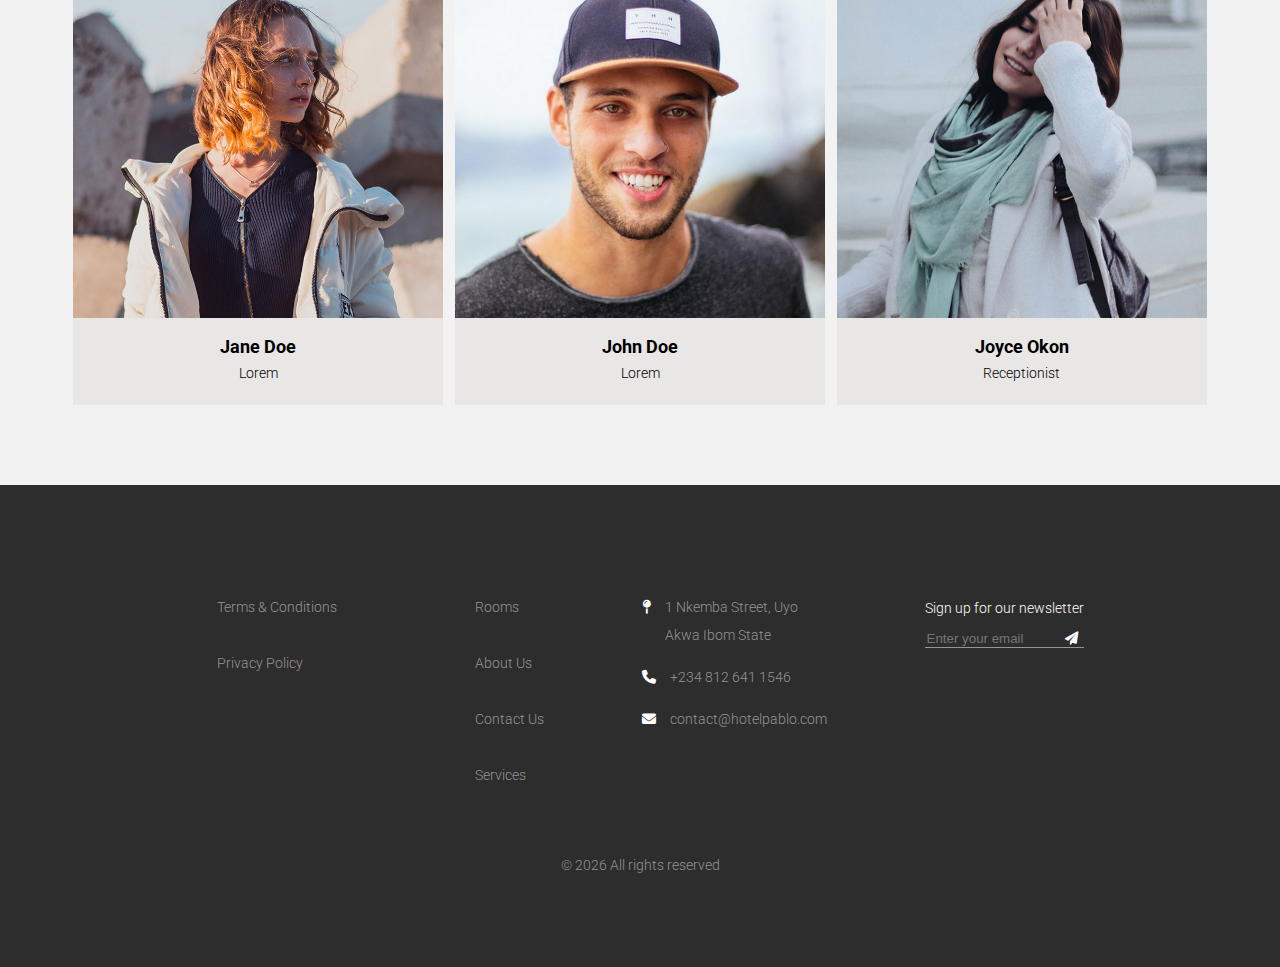
==== commit e6849516: "sticky nav on scroll and back-to-top button" ====
--- a/about.html
+++ b/about.html
@@ -10,19 +10,28 @@
     <link rel="stylesheet" href="fontawesome-free-6.0.0-beta3-web/css/all.min.css">
 </head>
 <body>
-    <nav>
+    <nav class="nav">
         <p class="logo"><strong>PABLO</strong></p>
         <label for="check" class="check"><i class="fa fa-bars" aria-hidden="true"></i></label>
         <input type="checkbox" id="check">
         <ul>
             <label for="check" class="cancel">&#10006;</label>
-            <li><a href="index.html">HOME</a></li>
-            <li><a href="services.html">SERVICES</a></li>
-            <li><a href="rooms.html">ROOMS</a></li>
-            <li><a href="about.html">ABOUT</a></li>
-            <li><a href="contact.html">CONTACT</a></li>
+            <li><a class="nav-link" href="index.html">HOME</a></li>
+            <li><a class="nav-link" href="services.html">SERVICES</a></li>
+            <li><a class="nav-link" href="rooms.html">ROOMS</a></li>
+            <li><a class="nav-link" href="about.html">ABOUT</a></li>
+            <li><a class="nav-link" href="contact.html">CONTACT</a></li>
         </ul>
     </nav>
+
+    <div id="top"></div>
+
+        <!-- back to top btn -->
+        <a href="#top">
+            <button class="top-btn">
+                <i class="fas fa-arrow-up"></i>
+            </button>
+        </a>
 
     <section id="abthome">
         <h1 class="hometxt">ABOUT US</h1>
@@ -153,8 +162,10 @@
             </div>
         </div>
         <div>
-            <p class="rights">&copy; 2021 All rights reserved</p>
+            <p class="rights">&copy; <span class="date">2022</span> All rights reserved</p>
         </div>
     </footer>
+
+    <script src="app.js"></script>
 </body>
 </html>--- a/style.css
+++ b/style.css
@@ -1,9 +1,5 @@
 html {
     scroll-behavior: smooth;
-}
-
-html, body {
-    overflow-x: hidden;
 }
 
 :root {
@@ -31,10 +27,12 @@
 /* nav section starts */
 nav {
     z-index: 1;
-    position: relative;
+    position: absolute;
     left: 0;
     right: 0;
-    max-width: 1350px;
+    max-width: 1500px;
+    height: 70px;
+    color: white;
 }
 
 nav > ul {
@@ -51,7 +49,6 @@
     position: absolute;
     margin-left: 2em;
     font-size: 20px;
-    color: white;
 }
 
 nav > ul > li > a {
@@ -68,6 +65,18 @@
 
 nav > input[type=checkbox] {
     display: none;
+}
+
+.nav-sticky {
+    background-color: white;
+    box-shadow: 0 3px 10px rgb(0, 0, 0, 0.2);
+    color: black;
+    position: fixed;
+    top: 0;
+}
+
+.link-black {
+    color: black;
 }
 
 
@@ -85,7 +94,7 @@
         position: absolute;
         right: 20px;
         top: 22px;
-        color: white;
+        /* color: white; */
     }
 
     .logo {
@@ -94,6 +103,7 @@
     }
 
     .cancel {
+        color: black;
         display: block;
         font-size: 20px;
         transition: .3s;
@@ -1464,4 +1474,38 @@
 
 .events {
     padding: 190px 30px 80px 30px;
+}
+
+/* BACK TO TOP */
+.top-btn {
+    width: 30px;
+    height: 30px;
+    font-size: 14px;
+    border-radius: 7px;
+    border: none;
+    color: white;
+    background-color: var(--red);
+    display: flex;
+    justify-content: center;
+    align-items: center;
+    animation: zoom-in 3s infinite;
+    position: fixed;
+    bottom: 40px;
+    right: 40px;
+    z-index: 1000;
+    cursor: pointer;
+    visibility: hidden;
+}
+
+.btn-show {
+    visibility: visible;
+}
+
+@keyframes zoom-in {
+    0%, 100% {
+        transform: scale(1);
+    }
+    50% {
+        transform: scale(1.2);
+    }
 }